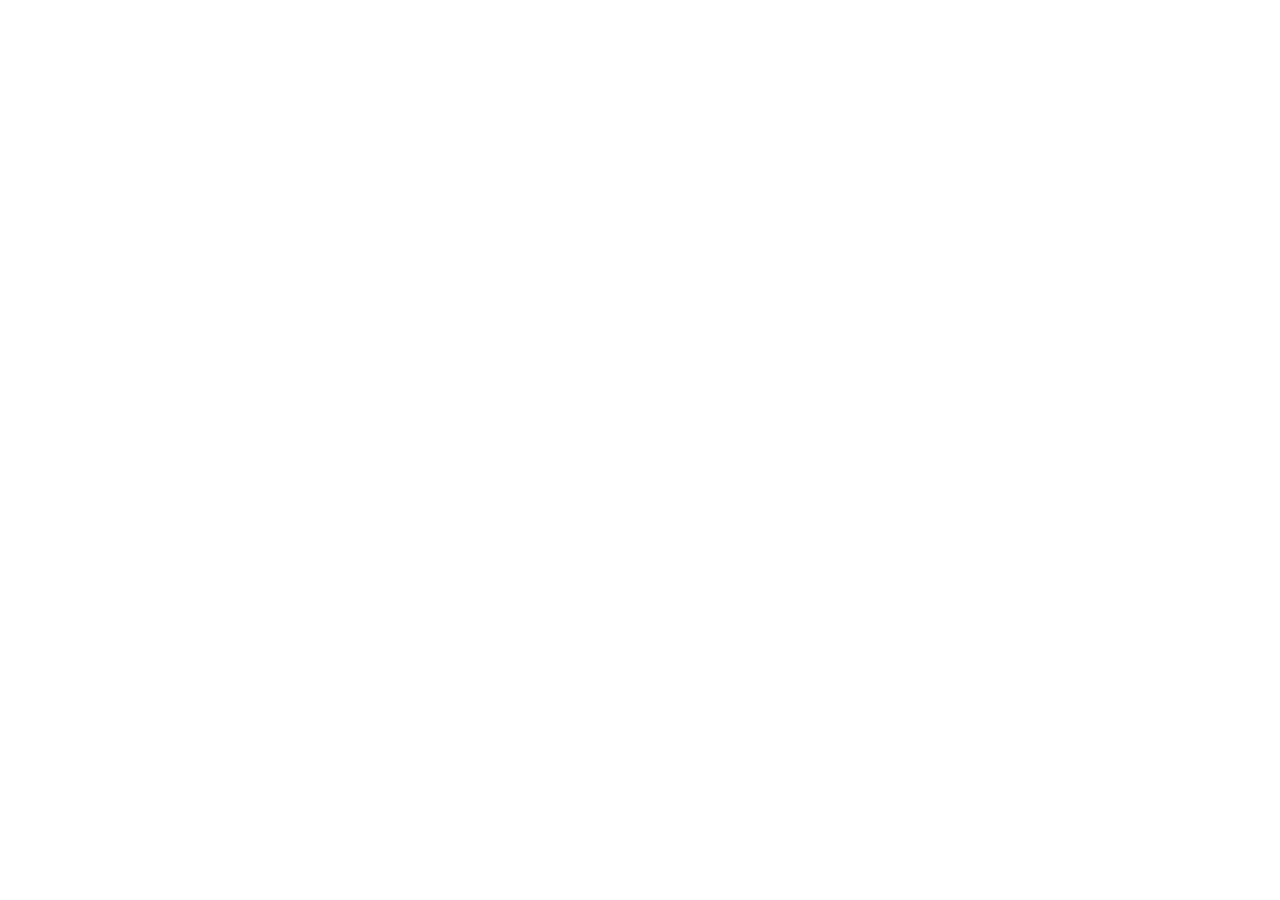
==== index.html @ 66d3f4fd "Updated" ====
<!-- <!DOCTYPE html>
<html lang="en">
<head>
  <meta charset="UTF-8">
  <meta name="viewport" content="width=device-width, initial-scale=1.0">
  <title>Document</title>
  <link rel="stylesheet" href="style.css">
</head>
<body>
  <div class="one">STUDENT
    <div class="surya1">Sonu</div>
    <div class="surya2">Monu</div>
    <div class="surya3">Pawan</div>
    <div class="surya4">Rahul</div>
    <div class="surya5">Prince</div>
  </div>
</body>
</html>

<!DOCTYPE html>
<title>First Step</title>.


  <link rel="stylesheet" href="">
  <style> -->
     <!-- h1{
      color:#0073ff;
    }
    h2{
      color: hsl(0, 75%, 46%);
    }
    h3{
      color: #33bc27;
    }
  </style>
<html>
    <body>
        <h1 style="color:blue;">Grocery Items</h1>
      <ol>
        <li>
            sugar
        </li>
         <li>
            milk
        </li>
        <li>
            oil
        </li>
      </ol>
      <h2 style="background-color: aqua;color: #000;">2nd Grocery Items</h2>
      <ul>
        <li>
            sugar
        </li>
        <li>
            milk
        </li>
        <li>
            oil
        </li>
      </ul>
      <h3>Suryakant Kumar</h3>
      <img src="Surya Image 2024-04-09  .jpg">
      <div>apple</div>
      <div>mango</div>
      <div>Banana</div>
      <div>graps</div>
      <span>shubham</span>
      <span>surya</span>
      <span>gaurab</span>
    </body>
</html> -->
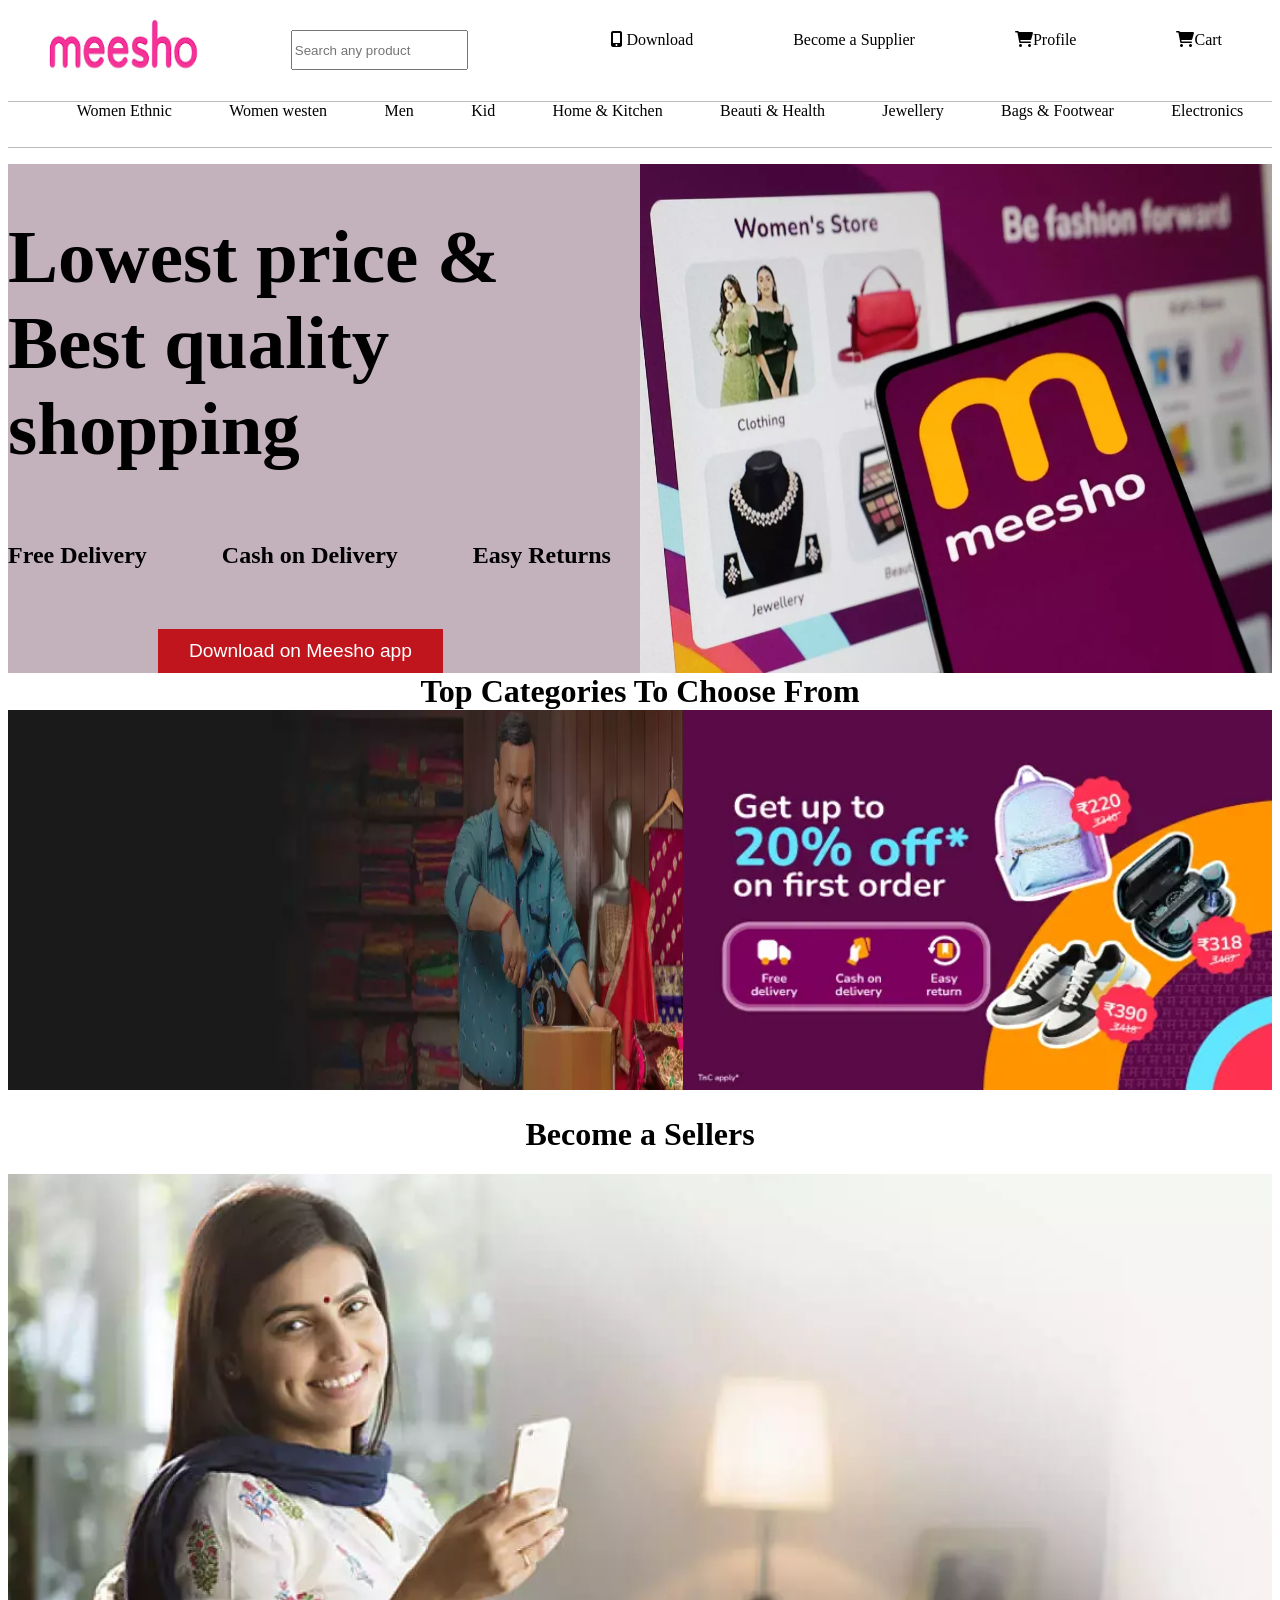
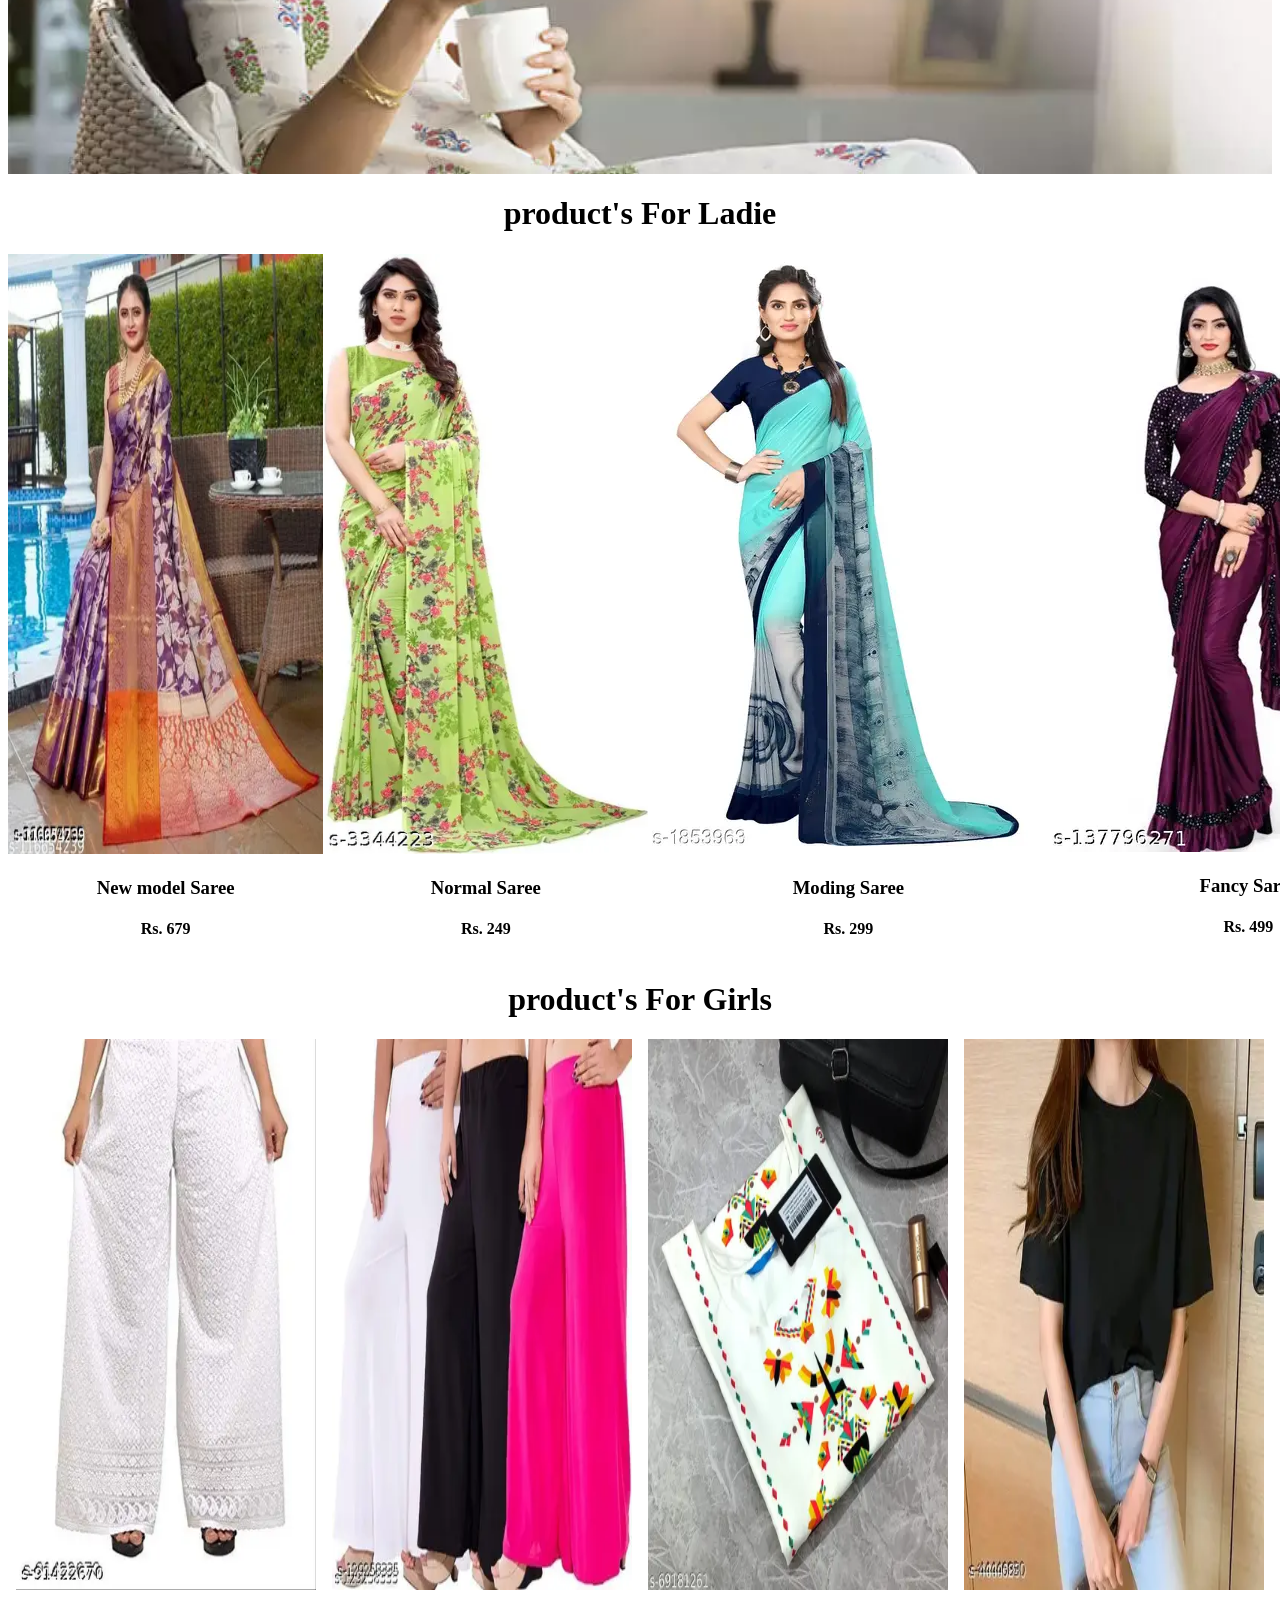
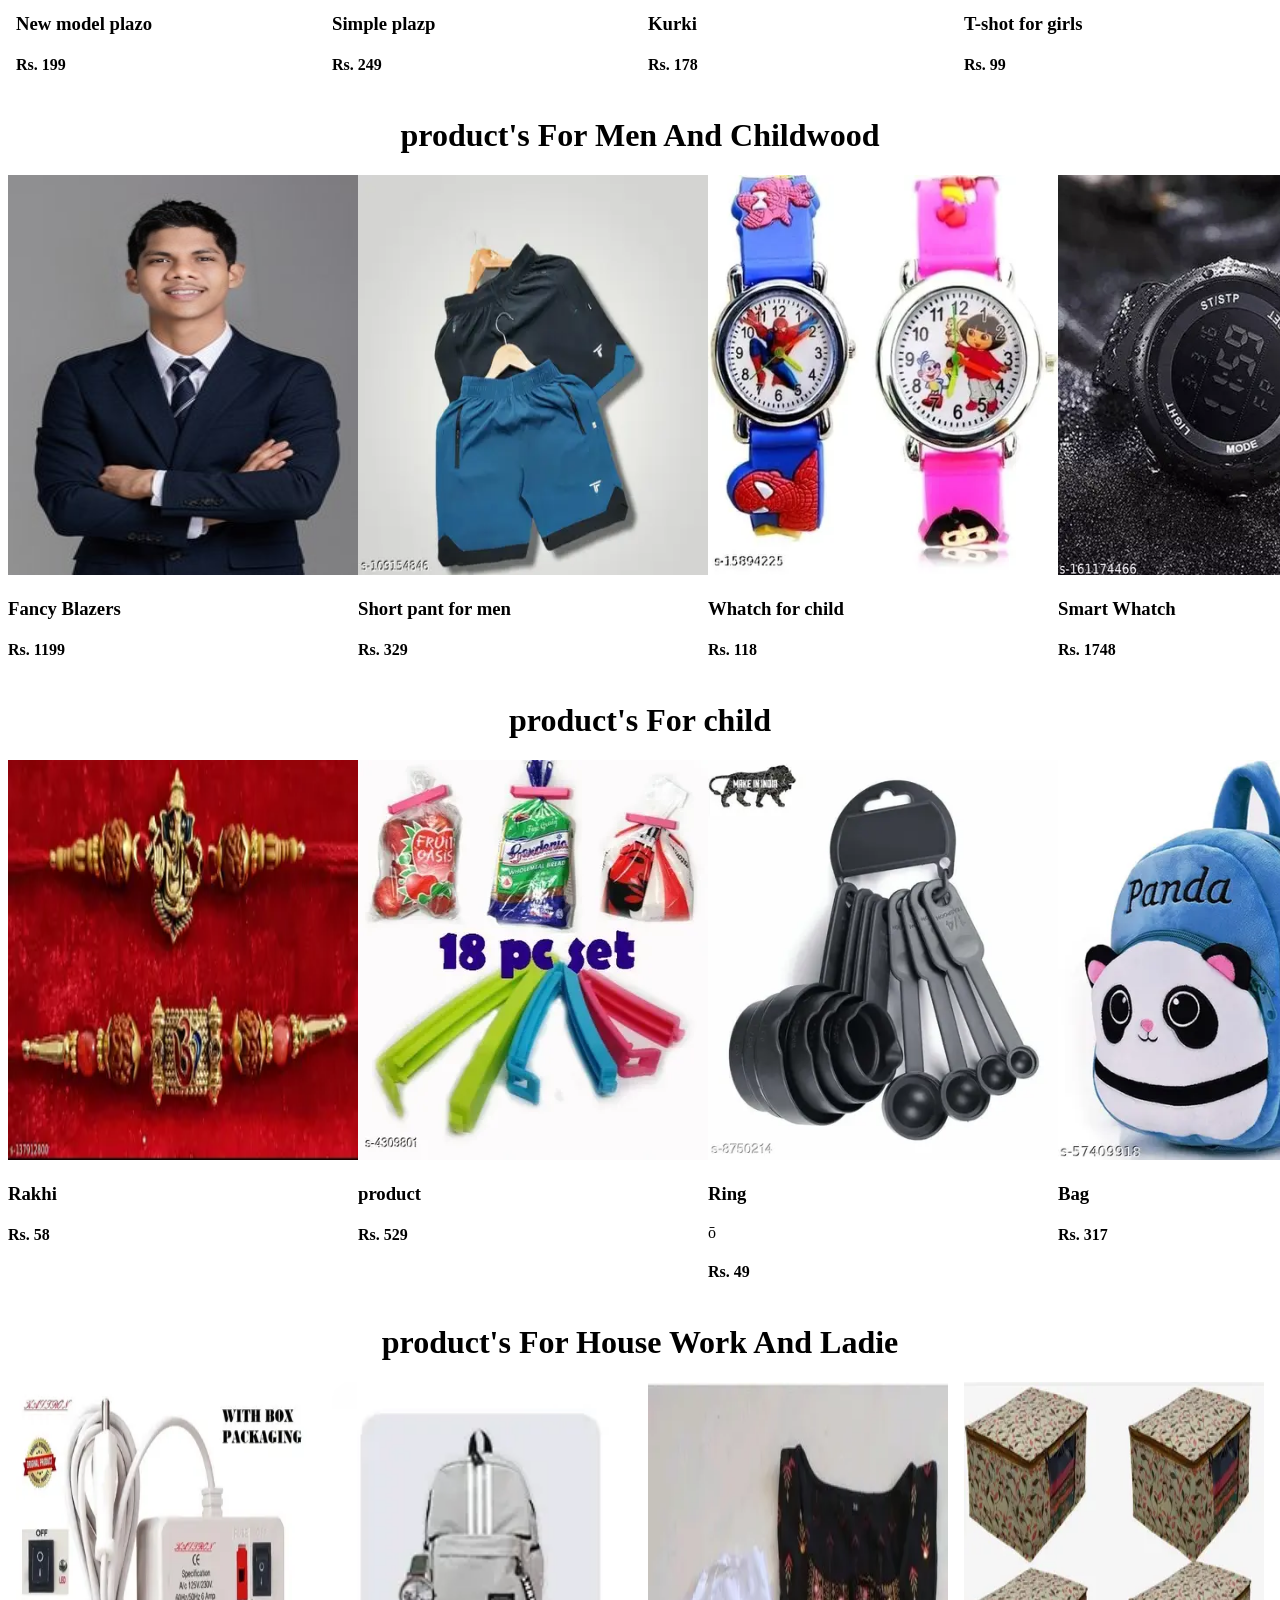
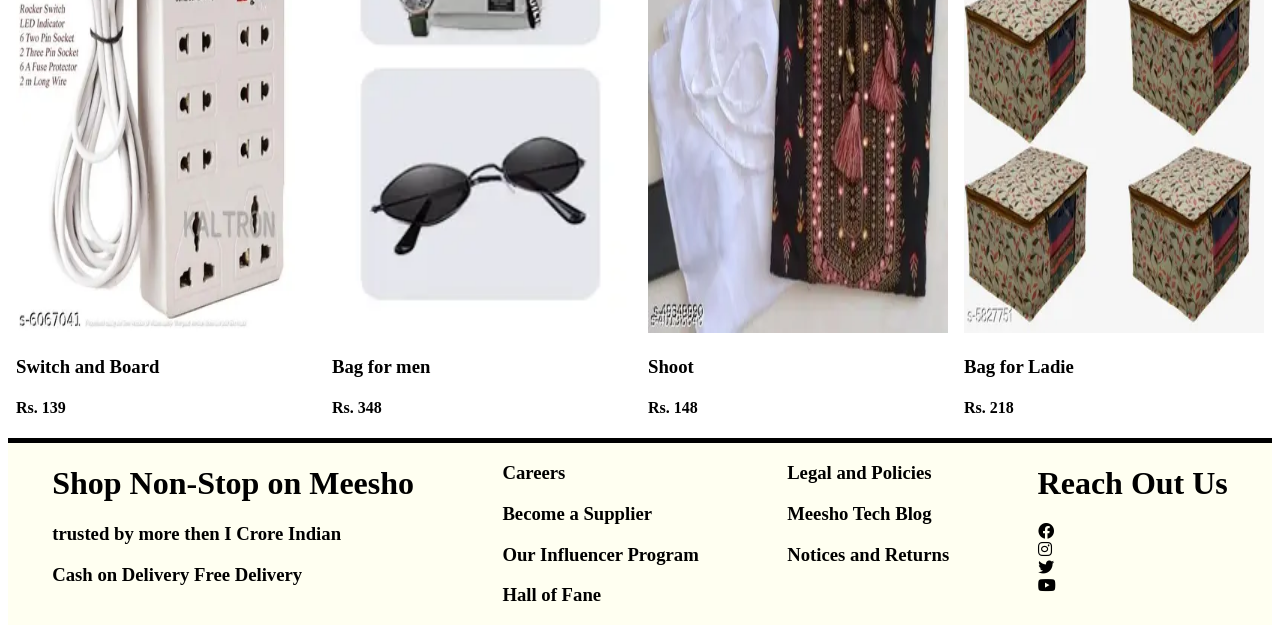
==== commit bd6d46c8: "file name changed" ====
--- a/index.html
+++ b/index.html
@@ -1,72 +1,243 @@
-<!-- <!DOCTYPE html>
+<!DOCTYPE html>
 <html lang="en">
+
 <head>
-  <meta charset="UTF-8">
-  <meta name="viewport" content="width=device-width, initial-scale=1.0">
-  <title>Document</title>
-  <link rel="stylesheet" href="style.css">
+    <meta charset="UTF-8">
+    <meta name="viewport" content="width=device-width, initial-scale=1.0">
+    <title>Meesho Project</title>
+    <link rel="stylesheet" href="ms.css">
+    <link rel="stylesheet" href="https://cdnjs.cloudflare.com/ajax/libs/font-awesome/6.0.0-beta3/css/all.min.css">
+
 </head>
+
 <body>
-  <div class="one">STUDENT
-    <div class="surya1">Sonu</div>
-    <div class="surya2">Monu</div>
-    <div class="surya3">Pawan</div>
-    <div class="surya4">Rahul</div>
-    <div class="surya5">Prince</div>
-  </div>
+    <nav class="one">
+        <div class="surya">
+            <img src="image/meesho logo.png">
+        </div>
+        <div class="surya1">
+            <input type="text" placeholder="Search any product">
+        </div>
+        <div class="surya2">
+            <ul>
+                <li><i class="fa-solid fa-mobile-screen-button"></i>
+                    Download</li>
+                <li>Become a Supplier</li>
+                <li><i class="fa-solid fa-cart-shopping">
+                    </i>Profile</li>
+                <li><i class="fa-solid fa-cart-shopping">
+                    </i>Cart</li>
+            </ul>
+        </div>
+
+    </nav>
+
+    </nav>
+    <div class="surya3">
+        <ul>
+            <li>Women Ethnic</li>
+            <li>Women westen</li>
+            <li>Men</li>
+            <li>Kid</li>
+            <li>Home & Kitchen</li>
+            <li>Beauti & Health</li>
+            <li>Jewellery</li>
+            <li>Bags & Footwear</li>
+            <li>Electronics</li>
+
+        </ul>
+    </div>
+    <div class="surya4">
+        <div class="text">
+            <h1>Lowest price &
+                Best quality shopping</h1>
+            <div class="txt">
+                <h2>Free Delivery</h2>
+                <h2>Cash on Delivery</h2>
+                <h2>Easy Returns</h2>
+            </div>
+            <button>Download on Meesho app</button>
+        </div>
+        <img src="image/meesho categority.webp" alt="Fancy product">
+    </div>
+    <div class="main">
+        <h1>Top Categories To Choose From</h1>
+    </div>
+    <div class="contant">
+        <div class="front">
+            <img src="image/supplyBannerDesktop_1106.webp" alt="">
+        </div>
+        <img src="image/Get up.jpg" alt="meesho">
+       
+    </div>
+    <div class="seller">
+        <h1> Become a Sellers</h1>
+        <img src="image/image .webp" alt="fa-cart-shopping">
+    </div>
+    <div class="surya5">
+        <h1>product's For Ladie</h1>
+        <div class="crd">
+            <div class="a">
+                <img src="image/3du8n_400.webp" alt="">
+                <h3>New model Saree</h3>
+                <h4>Rs. 679</h4>
+            </div>
+            <div class="b">
+                <img src="image/souki_400.webp" alt="">
+                <h3>Normal Saree</h3>
+                <h4>Rs. 249</h4>
+            </div>
+            <div class="c">
+                <img src="image/1_400(1).webp" alt="">
+                <h3>Moding Saree</h3>
+                <h4>Rs. 299</h4>
+            </div>
+            <div class="d">
+                <img src="image/rzic1_400.webp" alt="">
+                <h3>Fancy Saree</h3>
+                <h4>Rs. 499</h4>
+            </div>
+        </div>
+    </div>
+    <div class="surya6">
+        <h1>product's For Girls</h1>
+        <div class="crd">
+            <div class="plajo">
+                <img src="image/qiezw_400.webp" alt="">
+                <h3>New model plazo</h3>
+                <h4>Rs. 199</h4>
+            </div>
+            <div class="plajo1">
+                <img src="image/9ulu1_400.webp" alt="">
+                <h3>Simple plazp</h3>
+                <h4>Rs. 249</h4>
+            </div>
+            <div class="plajo2">
+                <img src="image/gmlx9_400.webp" alt="">
+                <h3>Kurki</h3>
+                <h4>Rs. 178</h4>
+            </div>
+            <div class="plajo3">
+                <img src="image/xzb7d_400.webp" alt="">
+                <h3> T-shot for girls</h3>
+                <h4>Rs. 99</h4>
+            </div>
+        </div>
+    </div>
+    <div class="Blazers">
+        <h1>product's For Men And Childwood</h1>
+        <div class="crd">
+            <div class="img">
+                <img src="image/Surya Image 2024-04-09  .jpg" alt="">
+                <h3>Fancy Blazers</h3>
+                <h4>Rs. 1199</h4>
+            </div>
+            <div class="img">
+                <img src="image/0wtll_400.webp" alt="">
+                <h3>Short pant for men</h3>
+                <h4> Rs. 329</h4>
+            </div>
+            <div class="img">
+                <img src="image/eacuh_400.webp" alt="">
+                <h3>Whatch for child</h3>
+                <h4>Rs. 118</h4>
+            </div>
+            <div class="img">
+                <img src="image/3nlxj_400.webp" alt="">
+                <h3>Smart Whatch</h3>
+                <h4>Rs. 1748</h4>
+            </div>
+        </div>
+    </div>
+    <div class="rakhi">
+        <h1>product's For child</h1>
+        <div class="crd">
+            <div class="img">
+                <img src="image/r52b3_400.webp" alt="">
+                <h3>Rakhi</h3>
+                <h4>Rs. 58</h4>
+            </div>
+            <div class="img">
+                <img src="image/1_400.webp" alt="">
+                <h3>product</h3>
+                <h4>Rs. 529</h4>
+            </div>
+            <div class="img">
+                <img src="image/0ad74_400.webp" alt="">
+                <h3>Ring</h3>ō
+                <h4>Rs. 49</h4>
+            </div>
+            <div class="img">
+                <img src="image/iucvm_400.webp" alt="">
+                <h3>Bag</h3>
+                <h4>Rs. 317</h4>
+            </div>
+        </div>
+    </div>
+    <div class="product">
+        <h1>product's For House Work And Ladie</h1>
+        <div class="crd">
+            <div class="img">
+                <img src="image/jakvg_400.webp" alt="">
+                <h3>Switch and Board</h3>
+                <h4>Rs. 139</h4>
+            </div>
+            <div class="img">
+                <img src="image/bag.webp" alt="">
+                <h3>Bag for men</h3>
+                <h4>Rs. 348</h4>
+            </div>
+            <div class="img">
+                <img src="image/y6pmo_400.webp" alt="">
+                <h3>Shoot</h3>
+                <h4>Rs. 148</h4>
+            </div>
+            <div class="img">
+                <img src="image/1_400(2).webp" alt="">
+                <h3>Bag for Ladie</h3>
+                <h4>Rs. 218</h4>
+            </div>
+        </div>
+    </div>   <div class="Footwear">
+            <div class="shop">
+                <h1>Shop Non-Stop on Meesho</h1>
+                <h3>trusted by more then I Crore Indian</h3>
+                <h3>Cash on Delivery Free Delivery</h3>
+            </div>
+            <div class="carears">
+                <h3>Careers</h3>
+                <h3>Become a Supplier</h3>
+                <h3>Our Influencer Program</h3>
+                <h3>Hall of Fane</h3>
+            </div>
+            <div class="legal">
+                
+                <h3>Legal and Policies</h3>
+                <h3>Meesho Tech Blog</h3>
+                
+                <h3>Notices and Returns</h3>
+                
+            </div>
+            <div class="reach">
+
+                <h1>Reach Out Us</h1>
+                <div class="facebook">
+                    <i class="fa-brands fa-facebook"></i>
+                </div>
+                <div class="insta">
+                    <i class="fa-brands fa-instagram"></i>
+                </div>
+                <div class="twtter">
+                    <i class="fa-brands fa-twitter"></i>
+                </div>
+                <div class="youtube">
+                    <i class="fa-brands fa-youtube"></i>
+                </div>
+
+
+            </div>
+        
+    </div>
 </body>
-</html>
-
-<!DOCTYPE html>
-<title>First Step</title>.
-
-
-  <link rel="stylesheet" href="">
-  <style> -->
-     <!-- h1{
-      color:#0073ff;
-    }
-    h2{
-      color: hsl(0, 75%, 46%);
-    }
-    h3{
-      color: #33bc27;
-    }
-  </style>
-<html>
-    <body>
-        <h1 style="color:blue;">Grocery Items</h1>
-      <ol>
-        <li>
-            sugar
-        </li>
-         <li>
-            milk
-        </li>
-        <li>
-            oil
-        </li>
-      </ol>
-      <h2 style="background-color: aqua;color: #000;">2nd Grocery Items</h2>
-      <ul>
-        <li>
-            sugar
-        </li>
-        <li>
-            milk
-        </li>
-        <li>
-            oil
-        </li>
-      </ul>
-      <h3>Suryakant Kumar</h3>
-      <img src="Surya Image 2024-04-09  .jpg">
-      <div>apple</div>
-      <div>mango</div>
-      <div>Banana</div>
-      <div>graps</div>
-      <span>shubham</span>
-      <span>surya</span>
-      <span>gaurab</span>
-    </body>
-</html> -->+
+</html>
--- a/ms.css
+++ b/ms.css
@@ -0,0 +1,219 @@
+.one {
+    display: flex;
+    justify-content: space-between;
+    height: 70px;
+    margin-top: 15px;
+
+
+}
+
+.surya img {
+    display: flex;
+    height: 60px;
+    width: 150px;
+    margin-left: 40px;
+
+}
+
+.surya {
+    display: flex;
+    justify-content: center;
+}
+
+.surya1 {
+    display: flex;
+    margin-right: 10px;
+    height: 40px;
+    margin-top: 15px;
+    border-radius: 2px;
+}
+
+.surya2 ul {
+    display: flex;
+    justify-content: space-between;
+    gap: 100px;
+    list-style: none;
+    margin-right: 50px;
+}
+
+.ul {
+    margin-top: 25px;
+}
+
+.surya3 ul {
+    display: flex;
+    justify-content: space-around;
+    text-align: center;
+    list-style: none;
+    border: 1px solid rgb(188, 188, 188);
+    border-left: none;
+    border-right: none;
+    height: 45px;
+}
+
+.surya4 {
+    display: flex;
+    justify-content: space-around;
+
+}
+
+.surya4 img {
+    width: 50%;
+}
+
+.contant h1 {
+    font-size: 150 px;
+    text-align: center;
+
+}
+
+.text h1 {
+    font-size: 75px;
+}
+.contant h1{
+    font-size: 150 px;
+    text-align: center;
+}
+.contant{
+    display: flex;  
+}
+.front img{
+    height: 390px;
+}
+.contant img{
+    width: 100%;
+    height: 380px; ;
+
+}
+.text {
+    background-color: #c3b1bc;
+}
+
+.txt {
+    display: flex;
+    gap: 75px;
+}
+
+button {
+    display: flex;
+    justify-content: center;
+    background-color: rgb(193, 21, 30);
+    margin-left: 530px;
+    margin-top: 40px;
+    padding: 10px 30px;
+    color: white;
+    font-size: 1.2rem;
+    border: 1px solid rgba(0, 0, 0, 0) !important;
+    margin-left: 150px;
+}
+.main h1{
+    text-align:center;
+    margin-top: 0px;
+    margin-bottom: 0px;
+}
+.seller img {
+    display: flex;
+    width: 100%;
+  
+
+}
+
+.crd {
+    display: flex;
+    justify-content: space-around;
+}
+
+.a img {
+    height: 600px;
+    width: 315.2px;
+}
+
+.b img {
+    height: 600px;
+}
+
+.plajo img {
+    height: 551px;
+    width: 300px;
+
+}
+
+.plajo1 img {
+    height: 551px;
+    width: 300px;
+
+}
+
+.plajo2 img {
+    height: 551px;
+    width: 300px;
+
+}
+
+.plajo3 img {
+    height: 551px;
+    width: 300px;
+
+}
+
+.Blazers img {
+    height: 400px;
+    width: 350px;
+}
+
+.rakhi img {
+    height: 400px;
+    width: 350px;
+
+}
+
+.product img {
+    height: 551px;
+    width: 300px;
+
+}
+
+.Footwear {
+    border: 5px solid black;
+    border-left: none;
+    border-right: none;
+    border-bottom: none;
+    display: flex;
+    justify-content: center;
+    justify-content: space-around;
+    background-color: rgb(255, 270, 241);
+}
+
+.seller h1 {
+    font-size: 150 px;
+    text-align: center;
+
+}
+
+.surya5 {
+    font-size: 150 px;
+    text-align: center;
+
+}
+
+.surya6 h1 {
+    font-size: 150 px;
+    text-align: center;
+
+}
+
+.Blazers h1 {
+    font-size: 150 px;
+    text-align: center;
+}
+
+.rakhi h1 {
+    font-size: 150 px;
+    text-align: center;
+}
+
+.product h1 {
+    font-size: 150 px;
+    text-align: center;
+
+}
